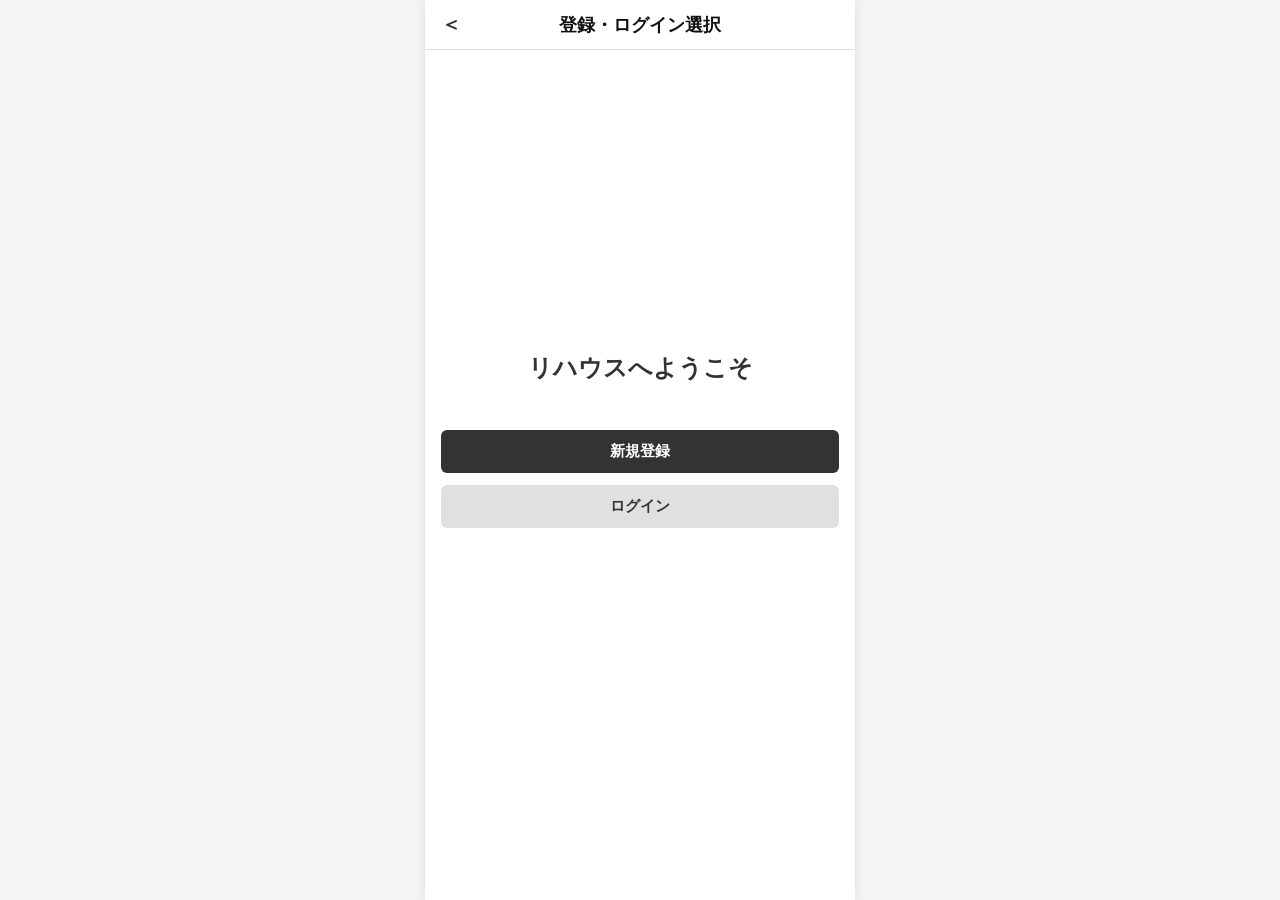
==== auth-choice.html @ abb6b9e3 "プロトタイプv.0" ====
<!DOCTYPE html>
<html lang="ja">
<head>
  <meta charset="UTF-8">
  <meta name="viewport" content="width=device-width, initial-scale=1.0">
  <title>登録・ログイン選択 - リハウス</title>
  <link rel="stylesheet" href="./style.css">
</head>
<body>
  <div class="app-container">
    <header class="app-header">
      <a href="./index.html" class="back-btn">＜</a>
      <h1>登録・ログイン選択</h1>
      <div class="header-placeholder"></div>
    </header>

    <main class="app-content" style="display: flex; flex-direction: column; justify-content: center; height: 80vh;">
      <h2 style="text-align: center; margin-bottom: 30px;">リハウスへようこそ</h2>
      <div class="btn-group">
        <a href="./register.html" class="btn">新規登録</a>
        <a href="./mypage.html" class="btn btn-secondary">ログイン</a>
      </div>
    </main>
  </div>
  <script src="./script.js"></script>
</body>
</html>
---- style.css ----
/* リハウス アプリ共通スタイル */
* {
  box-sizing: border-box;
  margin: 0;
  padding: 0;
  font-family: -apple-system, BlinkMacSystemFont, "Segoe UI", Roboto, "Helvetica Neue", Arial, sans-serif;
}

body {
  background-color: #f4f4f4;
  color: #333;
  display: flex;
  justify-content: center;
  align-items: flex-start;
  min-height: 100vh;
}

.app-container {
  width: 100%;
  max-width: 430px;
  min-height: 100vh;
  background-color: #ffffff;
  display: flex;
  flex-direction: column;
  position: relative;
  box-shadow: 0 0 10px rgba(0,0,0,0.1);
  padding-bottom: 70px; /* space for footer nav */
}

/* Header */
.app-header {
  height: 50px;
  background-color: #ffffff;
  border-bottom: 1px solid #e0e0e0;
  display: flex;
  align-items: center;
  justify-content: space-between;
  padding: 0 16px;
  position: sticky;
  top: 0;
  z-index: 100;
}

.app-header h1 {
  font-size: 18px;
  font-weight: bold;
  color: #111;
}

.back-btn {
  text-decoration: none;
  color: #333;
  font-size: 20px;
  font-weight: bold;
  width: 30px;
}

.header-placeholder {
  width: 30px;
}

/* Content Area */
.app-content {
  padding: 16px;
  flex: 1;
}

/* Form controls */
.form-group {
  margin-bottom: 16px;
}

.form-group label {
  display: block;
  font-size: 14px;
  margin-bottom: 6px;
  color: #555;
  font-weight: 500;
}

.form-input {
  width: 100%;
  padding: 10px;
  border: 1px solid #ccc;
  border-radius: 6px;
  font-size: 14px;
}

.btn {
  display: block;
  width: 100%;
  padding: 12px;
  background-color: #333333;
  color: #ffffff;
  text-align: center;
  text-decoration: none;
  border-radius: 6px;
  border: none;
  font-size: 15px;
  font-weight: bold;
  cursor: pointer;
  box-sizing: border-box;
}

.btn-secondary {
  background-color: #e0e0e0;
  color: #333333;
}

.btn-outline {
  background-color: #ffffff;
  color: #333333;
  border: 1px solid #333333;
}

.btn-group {
  display: flex;
  flex-direction: column;
  gap: 12px;
  margin-top: 16px;
}

/* Cards & Panels */
.card {
  background-color: #f9f9f9;
  border: 1px solid #e0e0e0;
  border-radius: 8px;
  padding: 14px;
  margin-bottom: 16px;
}

.img-placeholder {
  width: 100%;
  height: 140px;
  background-color: #dcdcdc;
  color: #666;
  display: flex;
  align-items: center;
  justify-content: center;
  font-size: 13px;
  border-radius: 6px;
  margin-bottom: 12px;
  overflow: hidden;
}

.img-placeholder img {
  width: 100%;
  height: 100%;
  object-fit: cover;
}

/* Product list */
.product-item {
  display: flex;
  gap: 12px;
  padding: 12px 0;
  border-bottom: 1px solid #eee;
  align-items: center;
}

.product-img {
  width: 60px;
  height: 60px;
  background-color: #e0e0e0;
  border-radius: 6px;
  display: flex;
  align-items: center;
  justify-content: center;
  font-size: 10px;
  color: #666;
  flex-shrink: 0;
}

.product-img img {
  width: 100%;
  height: 100%;
  object-fit: cover;
  border-radius: 6px;
}

.product-info {
  flex: 1;
}

.product-name {
  font-weight: bold;
  font-size: 14px;
}

.product-price {
  font-size: 13px;
  color: #666;
  margin-top: 4px;
}

/* Bottom Navigation */
.bottom-nav {
  position: absolute;
  bottom: 0;
  width: 100%;
  height: 60px;
  background-color: #ffffff;
  border-top: 1px solid #e0e0e0;
  display: flex;
  justify-content: space-around;
  align-items: center;
  z-index: 100;
}

.nav-item {
  display: flex;
  flex-direction: column;
  align-items: center;
  text-decoration: none;
  color: #666;
  font-size: 11px;
}

.nav-item.active {
  color: #000;
  font-weight: bold;
}

.nav-icon {
  font-size: 18px;
  margin-bottom: 2px;
}

/* Calendar placeholder */
.calendar-grid {
  display: grid;
  grid-template-columns: repeat(7, 1fr);
  gap: 4px;
  text-align: center;
  margin-top: 12px;
}

.calendar-day-header {
  font-size: 12px;
  font-weight: bold;
  color: #777;
  padding: 4px 0;
}

.calendar-cell {
  padding: 8px 0;
  border: 1px solid #eee;
  border-radius: 4px;
  font-size: 13px;
  cursor: pointer;
  text-decoration: none;
  color: #333;
}

.calendar-cell.selected {
  background-color: #333;
  color: #fff;
}

.calendar-status {
  font-size: 10px;
  display: block;
}

/* Alert Notification */
.alert-box {
  background-color: #e8f5e9;
  border: 1px solid #c8e6c9;
  color: #2e7d32;
  padding: 12px;
  border-radius: 6px;
  margin-bottom: 16px;
  font-size: 14px;
  text-align: center;
}
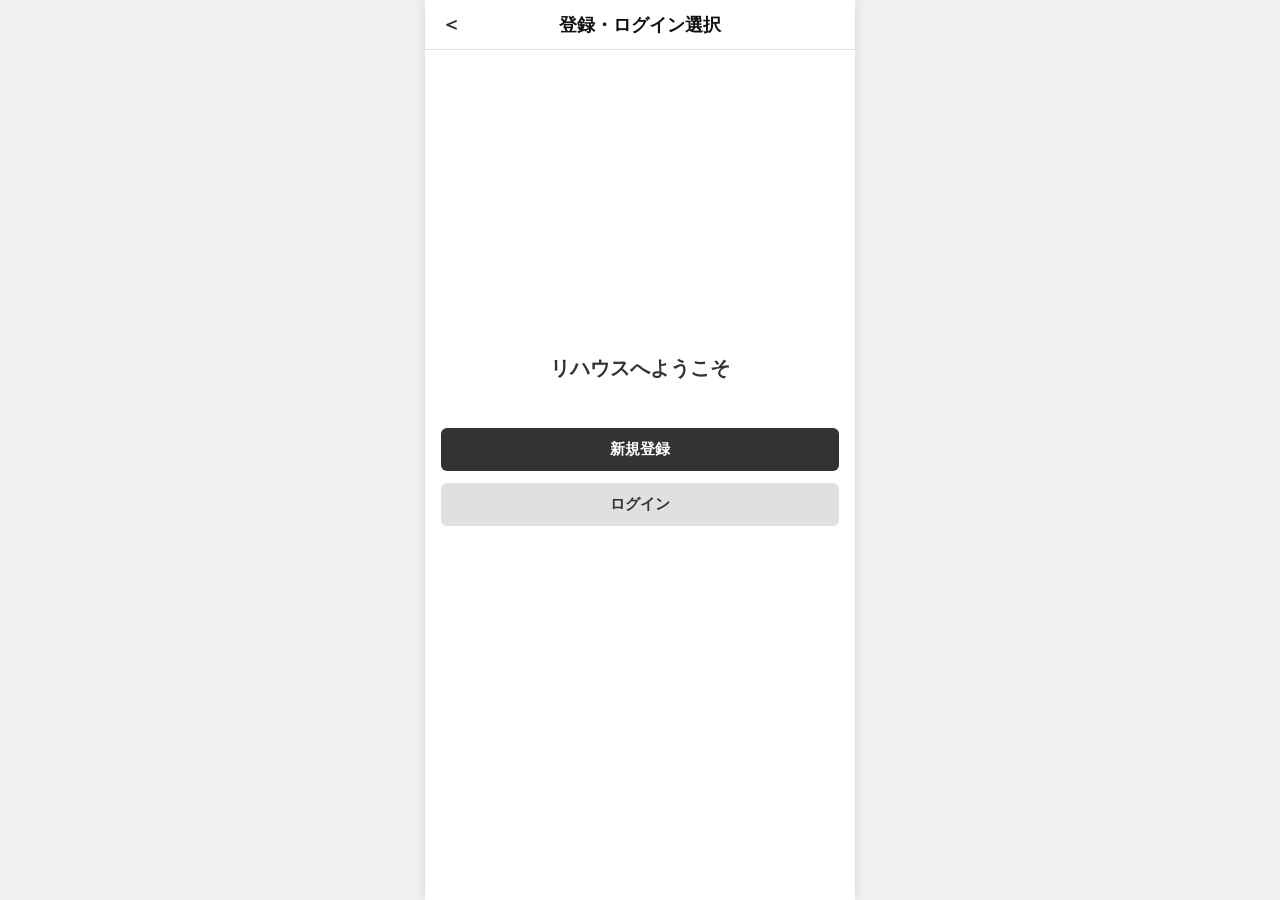
==== commit c2758e23: "仮のプロトタイプ2" ====
--- a/auth-choice.html
+++ b/auth-choice.html
@@ -14,8 +14,8 @@
       <div class="header-placeholder"></div>
     </header>
 
-    <main class="app-content" style="display: flex; flex-direction: column; justify-content: center; height: 80vh;">
-      <h2 style="text-align: center; margin-bottom: 30px;">リハウスへようこそ</h2>
+    <main class="app-content" style="display: flex; flex-direction: column; justify-content: center; min-height: 70vh;">
+      <h2 style="text-align: center; margin-bottom: 30px; font-size: 20px;">リハウスへようこそ</h2>
       <div class="btn-group">
         <a href="./register.html" class="btn">新規登録</a>
         <a href="./mypage.html" class="btn btn-secondary">ログイン</a>
@@ -24,4 +24,4 @@
   </div>
   <script src="./script.js"></script>
 </body>
-</html>
+</html>
--- a/style.css
+++ b/style.css
@@ -7,8 +7,8 @@
 }
 
 body {
-  background-color: #f4f4f4;
-  color: #333;
+  background-color: #f0f0f0;
+  color: #333333;
   display: flex;
   justify-content: center;
   align-items: flex-start;
@@ -24,10 +24,9 @@
   flex-direction: column;
   position: relative;
   box-shadow: 0 0 10px rgba(0,0,0,0.1);
-  padding-bottom: 70px; /* space for footer nav */
-}
-
-/* Header */
+  padding-bottom: 70px;
+}
+
 .app-header {
   height: 50px;
   background-color: #ffffff;
@@ -44,28 +43,61 @@
 .app-header h1 {
   font-size: 18px;
   font-weight: bold;
-  color: #111;
+  color: #111111;
 }
 
 .back-btn {
   text-decoration: none;
-  color: #333;
+  color: #333333;
   font-size: 20px;
   font-weight: bold;
   width: 30px;
+  display: inline-block;
 }
 
 .header-placeholder {
   width: 30px;
 }
 
-/* Content Area */
 .app-content {
   padding: 16px;
   flex: 1;
 }
 
-/* Form controls */
+.btn {
+  display: block;
+  width: 100%;
+  padding: 12px;
+  background-color: #333333;
+  color: #ffffff;
+  text-align: center;
+  text-decoration: none;
+  border-radius: 6px;
+  border: none;
+  font-size: 15px;
+  font-weight: bold;
+  cursor: pointer;
+  box-sizing: border-box;
+}
+
+.btn-secondary {
+  background-color: #e0e0e0;
+  color: #333333;
+}
+
+.btn-outline {
+  background-color: #ffffff;
+  color: #333333;
+  border: 1px solid #333333;
+}
+
+.btn-group {
+  display: flex;
+  flex-direction: column;
+  gap: 12px;
+  margin-top: 16px;
+}
+
 .form-group {
   margin-bottom: 16px;
 }
@@ -74,53 +106,18 @@
   display: block;
   font-size: 14px;
   margin-bottom: 6px;
-  color: #555;
+  color: #555555;
   font-weight: 500;
 }
 
 .form-input {
   width: 100%;
   padding: 10px;
-  border: 1px solid #ccc;
+  border: 1px solid #cccccc;
   border-radius: 6px;
   font-size: 14px;
 }
 
-.btn {
-  display: block;
-  width: 100%;
-  padding: 12px;
-  background-color: #333333;
-  color: #ffffff;
-  text-align: center;
-  text-decoration: none;
-  border-radius: 6px;
-  border: none;
-  font-size: 15px;
-  font-weight: bold;
-  cursor: pointer;
-  box-sizing: border-box;
-}
-
-.btn-secondary {
-  background-color: #e0e0e0;
-  color: #333333;
-}
-
-.btn-outline {
-  background-color: #ffffff;
-  color: #333333;
-  border: 1px solid #333333;
-}
-
-.btn-group {
-  display: flex;
-  flex-direction: column;
-  gap: 12px;
-  margin-top: 16px;
-}
-
-/* Cards & Panels */
 .card {
   background-color: #f9f9f9;
   border: 1px solid #e0e0e0;
@@ -133,7 +130,7 @@
   width: 100%;
   height: 140px;
   background-color: #dcdcdc;
-  color: #666;
+  color: #666666;
   display: flex;
   align-items: center;
   justify-content: center;
@@ -141,6 +138,9 @@
   border-radius: 6px;
   margin-bottom: 12px;
   overflow: hidden;
+  text-align: center;
+  padding: 8px;
+  box-sizing: border-box;
 }
 
 .img-placeholder img {
@@ -149,12 +149,38 @@
   object-fit: cover;
 }
 
-/* Product list */
+.bottom-nav {
+  position: absolute;
+  bottom: 0;
+  width: 100%;
+  height: 60px;
+  background-color: #ffffff;
+  border-top: 1px solid #e0e0e0;
+  display: flex;
+  justify-content: space-around;
+  align-items: center;
+  z-index: 100;
+}
+
+.nav-item {
+  display: flex;
+  flex-direction: column;
+  align-items: center;
+  text-decoration: none;
+  color: #777777;
+  font-size: 11px;
+}
+
+.nav-item.active {
+  color: #000000;
+  font-weight: bold;
+}
+
 .product-item {
   display: flex;
   gap: 12px;
   padding: 12px 0;
-  border-bottom: 1px solid #eee;
+  border-bottom: 1px solid #eeeeee;
   align-items: center;
 }
 
@@ -167,15 +193,15 @@
   align-items: center;
   justify-content: center;
   font-size: 10px;
-  color: #666;
+  color: #666666;
   flex-shrink: 0;
+  overflow: hidden;
 }
 
 .product-img img {
   width: 100%;
   height: 100%;
   object-fit: cover;
-  border-radius: 6px;
 }
 
 .product-info {
@@ -189,44 +215,34 @@
 
 .product-price {
   font-size: 13px;
-  color: #666;
+  color: #666666;
   margin-top: 4px;
 }
 
-/* Bottom Navigation */
-.bottom-nav {
-  position: absolute;
-  bottom: 0;
-  width: 100%;
-  height: 60px;
-  background-color: #ffffff;
-  border-top: 1px solid #e0e0e0;
-  display: flex;
-  justify-content: space-around;
-  align-items: center;
-  z-index: 100;
-}
-
-.nav-item {
-  display: flex;
-  flex-direction: column;
-  align-items: center;
-  text-decoration: none;
-  color: #666;
-  font-size: 11px;
-}
-
-.nav-item.active {
-  color: #000;
-  font-weight: bold;
-}
-
-.nav-icon {
-  font-size: 18px;
-  margin-bottom: 2px;
-}
-
-/* Calendar placeholder */
+.category-tabs {
+  display: flex;
+  gap: 8px;
+  margin-bottom: 16px;
+  overflow-x: auto;
+  padding-bottom: 4px;
+}
+
+.tab-btn {
+  padding: 8px 14px;
+  background-color: #eeeeee;
+  color: #333333;
+  border-radius: 20px;
+  font-size: 13px;
+  text-decoration: none;
+  white-space: nowrap;
+  font-weight: 500;
+}
+
+.tab-btn.active {
+  background-color: #333333;
+  color: #ffffff;
+}
+
 .calendar-grid {
   display: grid;
   grid-template-columns: repeat(7, 1fr);
@@ -238,31 +254,32 @@
 .calendar-day-header {
   font-size: 12px;
   font-weight: bold;
-  color: #777;
+  color: #777777;
   padding: 4px 0;
 }
 
 .calendar-cell {
   padding: 8px 0;
-  border: 1px solid #eee;
+  border: 1px solid #eeeeee;
   border-radius: 4px;
   font-size: 13px;
   cursor: pointer;
   text-decoration: none;
-  color: #333;
+  color: #333333;
+  display: block;
 }
 
 .calendar-cell.selected {
-  background-color: #333;
-  color: #fff;
+  background-color: #333333;
+  color: #ffffff;
 }
 
 .calendar-status {
   font-size: 10px;
   display: block;
-}
-
-/* Alert Notification */
+  margin-top: 2px;
+}
+
 .alert-box {
   background-color: #e8f5e9;
   border: 1px solid #c8e6c9;
@@ -273,3 +290,30 @@
   font-size: 14px;
   text-align: center;
 }
+
+.stamp-grid {
+  display: grid;
+  grid-template-columns: repeat(5, 1fr);
+  gap: 8px;
+  margin: 12px 0;
+}
+
+.stamp-slot {
+  width: 100%;
+  aspect-ratio: 1;
+  border: 2px dashed #cccccc;
+  border-radius: 50%;
+  display: flex;
+  align-items: center;
+  justify-content: center;
+  font-size: 12px;
+  font-weight: bold;
+  color: #aaaaaa;
+}
+
+.stamp-slot.stamped {
+  background-color: #333333;
+  color: #ffffff;
+  border-style: solid;
+  border-color: #333333;
+}
